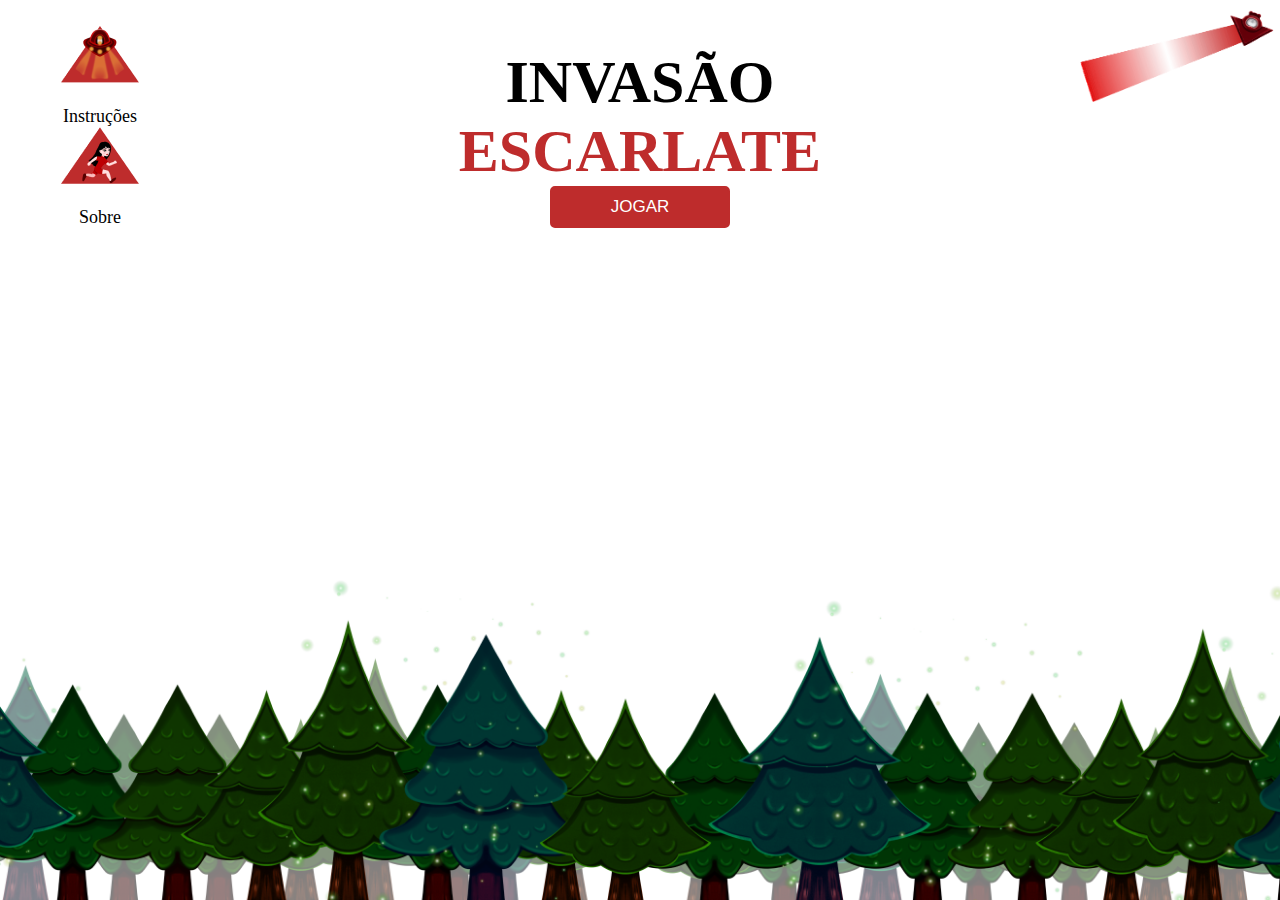
==== index.html @ 118c5e42 "inicio" ====
<!DOCTYPE html>
<html lang="pt-BR">

<head>
    <meta charset="UTF-8">
    <meta name="viewport" content="width=device-width, initial-scale=1.0">
    <title> INVASÃO ESCARLATE </title>
    <link rel="icon" type="image/png" href="./imagens/pulo.png" />
    <link rel="stylesheet" href="./inicio.css" />
    <link rel="preconnect" href="https://fonts.googleapis.com">
    <link rel="preconnect" href="https://fonts.gstatic.com" crossorigin>
    <link
        href="https://fonts.googleapis.com/css2?family=Irish+Grover&family=Passion+One:wght@400;700&family=Patrick+Hand&display=swap"
        rel="stylesheet">


</head>

<body>

    <section class="conteudo">
        <div class="start">
            <img src="imagens/triangulo01.png">
            <p> Instruções</p>
            <img src="imagens/triangulo02.png">
            <p> Sobre</p>
        </div>
        <div class="funcoes">
            <h1> INVASÃO </h1>
            <h1> <span class="h1color"> ESCARLATE </span></h1>
            <a href="pgjogo.html"> <button class="bntjogar"> JOGAR </button></a>
        </div>
        <div class="end">
            <img src="imagens/gifs/nave1.gif">
        </div>

    </section>
    <img src="imagens/planodefundo.png" class="back">

</body>

</html>
---- inicio.css ----
* {
    margin: 0;
    padding: 0;
    box-sizing: border-box;
}

body {
    width: 100%;
    height: 100%;
    font-family: 'Irish Grover', cursive;
    margin: 0px;
}

.back {
    width: 100%;
    bottom: 0;
    position: absolute;
}

.conteudo {
    display: flex;
    justify-content: space-between;
    align-items: baseline;
    text-align: center;
    margin: 0 auto;
    flex-wrap: wrap;
}

h1 {
    text-align: center;
    font-size: 60px;
}

h1 .h1color {
    color: #BE2C2C
}

.bntjogar {
    width: 180px;
    display: inline-block;
    background: #BE2C2C;
    color: #ffffff;
    font-size: 17px;
    padding: 9px 40px;
    border-radius: 5px;
    border: 2px solid #BE2C2C;
    text-align: center;
    cursor: pointer;
  }
  
  .bntjogar:hover {
    background: #222249;
    border: 2px solid #222249;
    color: #ffffff;
  }

.start, .end img{
    width: 200px;
    height: auto;
}

p {
    font-size: 18px;
}

a {
  list-style: none;
  text-decoration: none;
  color: #ffffff;
}


@media (max-width: 723px){
    .conteudo {
        display: flex;
        justify-content: center;
        align-items: center;
    }

    h1 {
        font-size: 40px;
    }
}
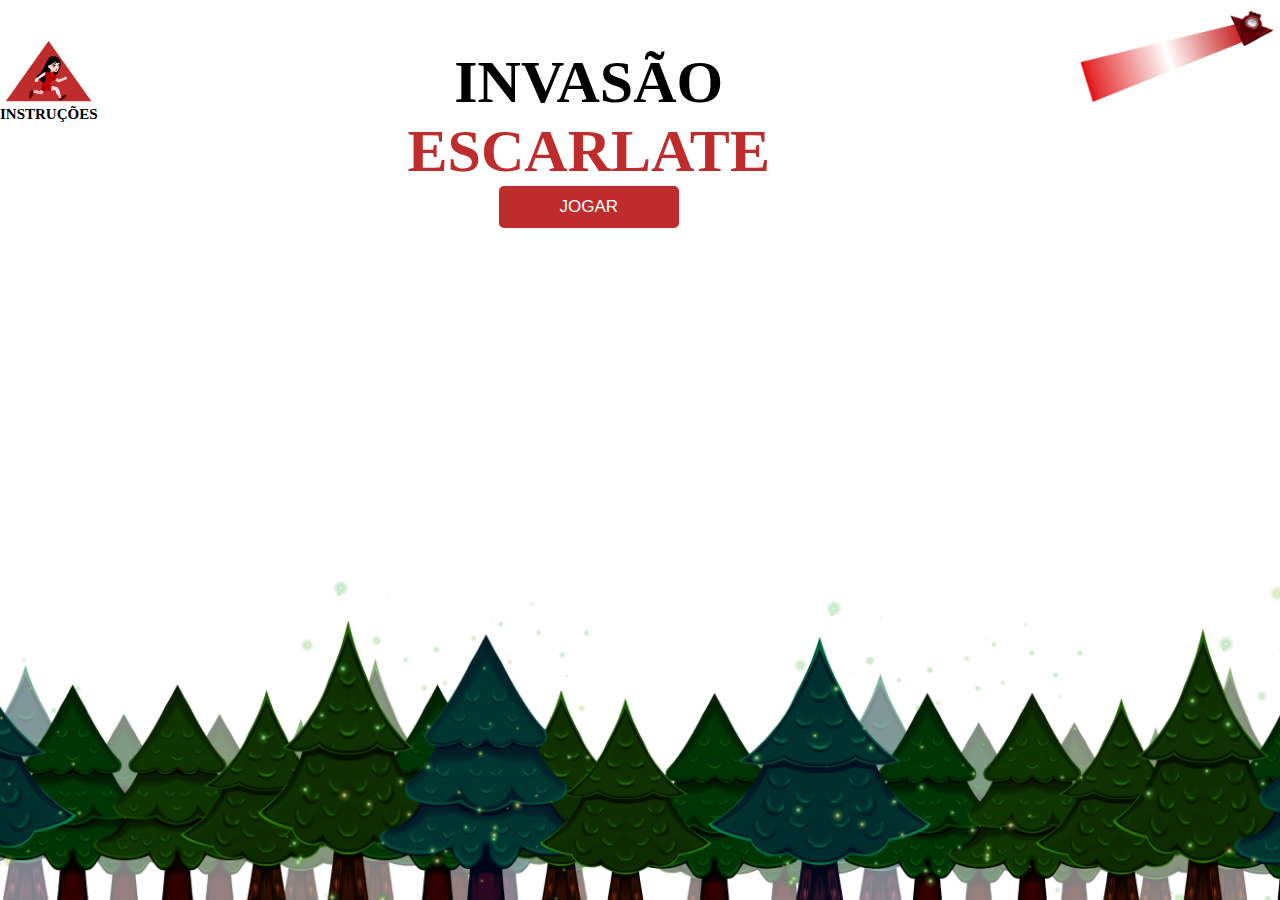
==== commit 0fb0f7e7: "atualização" ====
--- a/index.html
+++ b/index.html
@@ -20,10 +20,8 @@
 
     <section class="conteudo">
         <div class="start">
-            <img src="imagens/triangulo01.png">
-            <p> Instruções</p>
-            <img src="imagens/triangulo02.png">
-            <p> Sobre</p>
+          <a href="instrucoes.html"> <img src="imagens/triangulo02.png"></a> 
+            <h1> INSTRUÇÕES </h1>
         </div>
         <div class="funcoes">
             <h1> INVASÃO </h1>
--- a/inicio.css
+++ b/inicio.css
@@ -54,9 +54,17 @@
     color: #ffffff;
   }
 
-.start, .end img{
+.end img{
     width: 200px;
     height: auto;
+}
+
+.start img {
+    width: 90px;
+}
+
+.start h1 {
+    font-size: 15px;
 }
 
 p {
